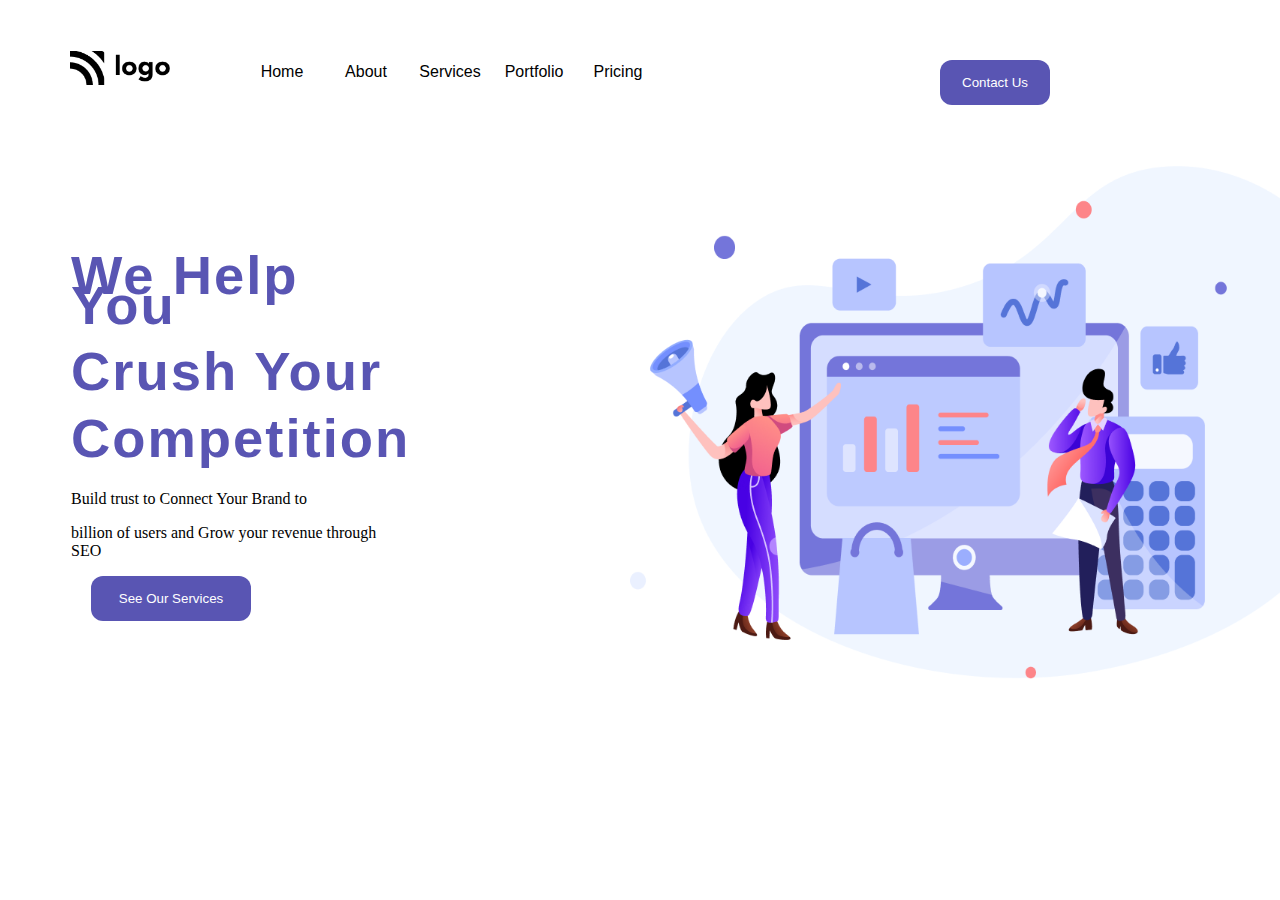
==== Project1/index.html @ 815cdc83 "Created navbar and add text & Images" ====
<!DOCTYPE html>
<html lang="en">
<head>
    <meta charset="UTF-8">
    <meta name="viewport" content="width=device-width, initial-scale=1.0">
    <title> Projects </title>
    <link rel="stylesheet" href="style.css">
</head>
<body>
    <div>
        <div class="maindiv">
    <div class="logo">
        <a href="#"><img src="assets/Logo.png" alt=""></a>
    </div>
   <nav>
    <ul>
        <li><a href="#">Home</a></li>
        <li><a href="#">About</a></li>
        <li><a href="#">Services</a></li>
        <li><a href="#">Portfolio</a></li>
        <li><a href="#">Pricing</a></li>
    </ul>
        <button class="nav-button">Contact Us</button>
   </nav>
</div>
</div>

<div class="outer-div">
    <div class="inner-div">
      <div>
        <div class="h1-tag">
        <h1>We Help You </h1>
        <h1>Crush Your</h1>
        <h1> Competition</h1>
    </div>
        <p>Build trust to Connect Your Brand to </p>
        <p>billion of users and Grow your revenue through SEO</p>
        <button class="Service-Button">See Our Services</button>
      </div>
      <img class="image" src="assets/Header Illustration.png" alt="Image">
    </div>
</div>
</body>
</html>
---- Project1/style.css ----
body{
    margin: 0;
    padding: 0;
    background: white;
}

.maindiv{
    padding: 50px 40px;
}

nav{
    width: 85%;
    overflow: auto;
    background-color:white;
}

ul{
    padding: 0px;
    margin: 0 0 0 200px;
    list-style: none;
}

li{
    float: left;
}

li a{
    width: 80px;
    display: block;
    padding: 13px 2px;
    text-decoration: none;
    font-family: Arial, Helvetica, sans-serif;
    color: black;
    text-align: center;
}

li a:hover{
    background: gray;
    text-transform: uppercase;
}

.logo img{
    position: absolute;
    margin-top: 1px;
    margin-left: 30px;
    width: 100px;
}
.nav-button {
    background-color: rgba(89,85,179,255);
    border: none;
    padding: 15px 20px;
    color: white;
    cursor: pointer;
    border-radius: 12px;
    float: right;
    margin-right: 10px;
    margin-top: 10px;
    width: 110px;
}


  .outer-div {
    display: flex;
    justify-content: flex-start;
    background-color: white;
    padding-left: 60px;
  }
  
  .inner-div {
    padding: 10px;
    border: 1px solid white;
    display: flex;
    align-items: center;
  }

  .h1-tag{
    font-size: 170%;
    font-family: Arial, Helvetica, sans-serif;
    color:rgba(89,85,179,255);
    letter-spacing: 2px;
    line-height: 30px; 

  }
  
  .image {
    max-width: 55%;
    margin-left: 220px;
  }



  .Service-Button{
    background-color: rgba(89,85,179,255);
    border: none;
    padding: 15px 25px;
    color: white;
    cursor: pointer;
    border-radius: 12px;
    float: left;
    margin-left: 20px;
    width: 160px;
  }
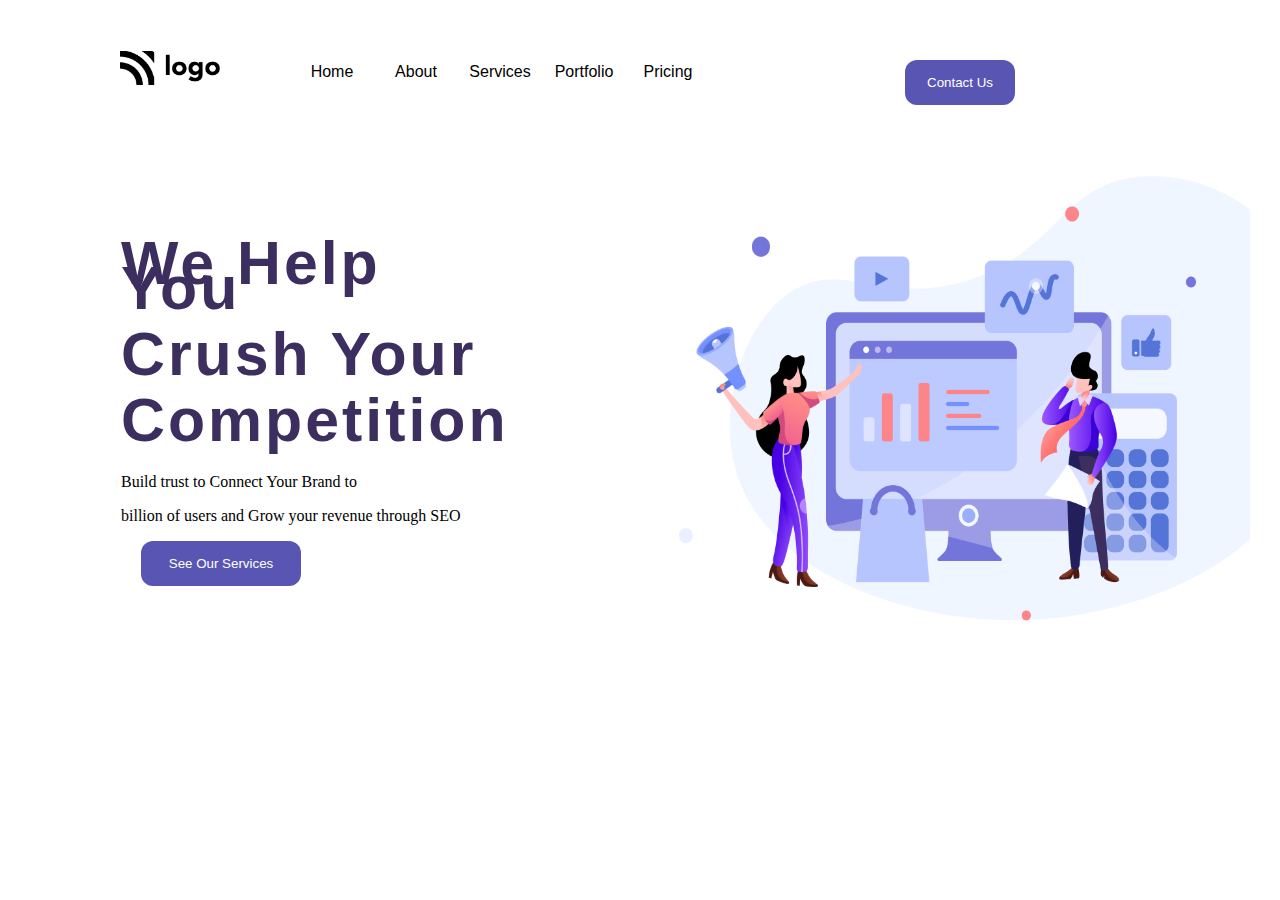
==== commit 3f6998f1: "Changes in Navbar" ====
--- a/Project1/index.html
+++ b/Project1/index.html
@@ -40,5 +40,7 @@
       <img class="image" src="assets/Header Illustration.png" alt="Image">
     </div>
 </div>
+    </div>
+</footer>
 </body>
 </html>--- a/Project1/style.css
+++ b/Project1/style.css
@@ -5,7 +5,7 @@
 }
 
 .maindiv{
-    padding: 50px 40px;
+    padding: 50px 90px;
 }
 
 nav{
@@ -34,10 +34,10 @@
     text-align: center;
 }
 
-li a:hover{
+/* li a:hover{
     background: gray;
     text-transform: uppercase;
-}
+} */
 
 .logo img{
     position: absolute;
@@ -67,24 +67,24 @@
   }
   
   .inner-div {
-    padding: 10px;
+    padding: 20px 60px;
     border: 1px solid white;
     display: flex;
     align-items: center;
   }
 
   .h1-tag{
-    font-size: 170%;
+    font-size: 190%;
     font-family: Arial, Helvetica, sans-serif;
-    color:rgba(89,85,179,255);
-    letter-spacing: 2px;
-    line-height: 30px; 
+    color:#3c2f60;
+    letter-spacing: 3px;
+    line-height: 25px; 
 
   }
   
   .image {
-    max-width: 55%;
-    margin-left: 220px;
+    max-width: 52%;
+    margin-left: 170px;
   }
 
 
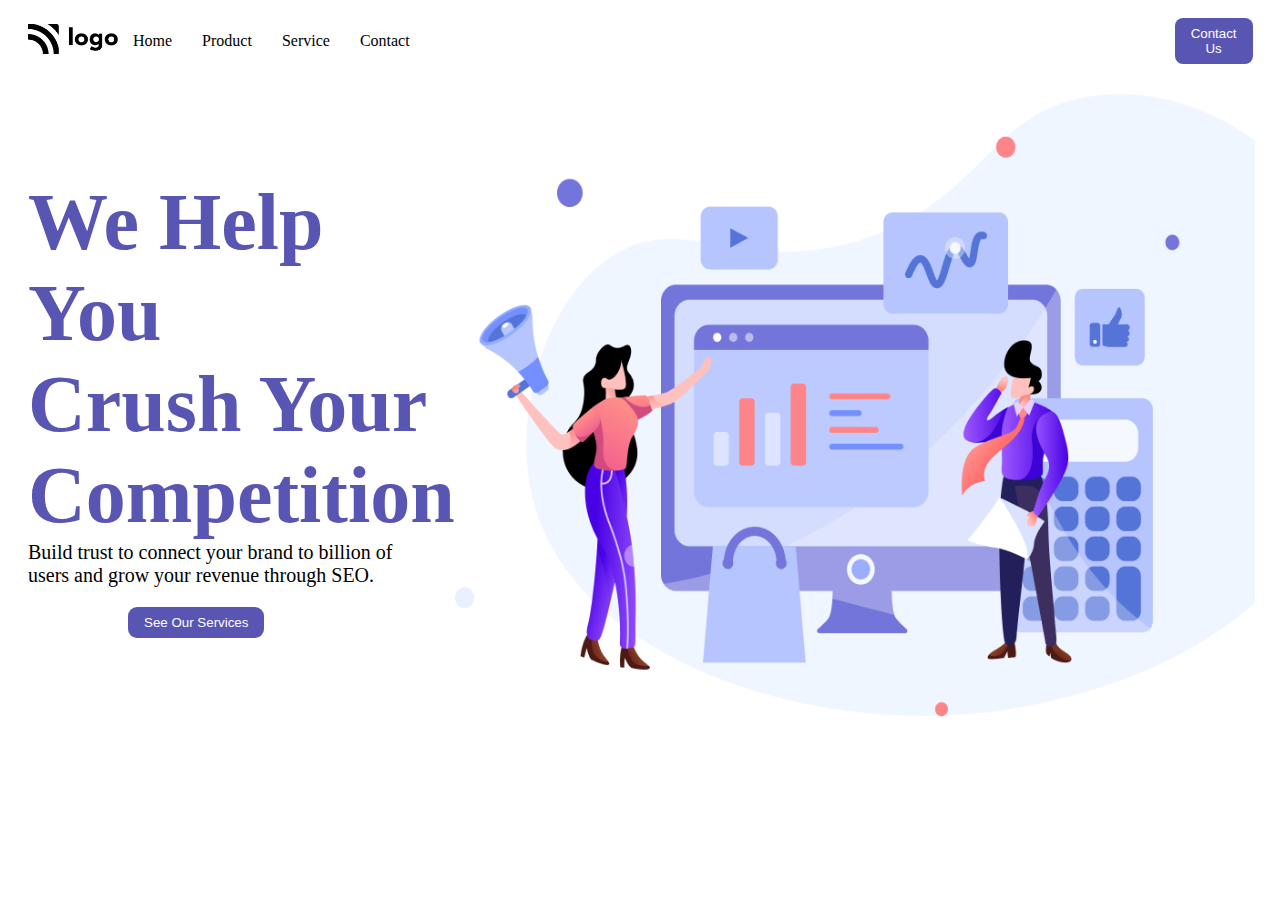
==== commit a6cff380: "Made changes in navbar and in the text" ====
--- a/Project1/index.html
+++ b/Project1/index.html
@@ -3,44 +3,38 @@
 <head>
     <meta charset="UTF-8">
     <meta name="viewport" content="width=device-width, initial-scale=1.0">
-    <title> Projects </title>
+    <title> Portfolio </title>
     <link rel="stylesheet" href="style.css">
 </head>
 <body>
-    <div>
-        <div class="maindiv">
+  <div class="navbar">
     <div class="logo">
-        <a href="#"><img src="assets/Logo.png" alt=""></a>
+      <img src="assets/Logo.png" alt="Logo">
     </div>
-   <nav>
-    <ul>
+    <div class="content">
+      <ul class="navigation">
         <li><a href="#">Home</a></li>
-        <li><a href="#">About</a></li>
-        <li><a href="#">Services</a></li>
-        <li><a href="#">Portfolio</a></li>
-        <li><a href="#">Pricing</a></li>
-    </ul>
-        <button class="nav-button">Contact Us</button>
-   </nav>
-</div>
-</div>
+        <li><a href="#">Product</a></li>
+        <li><a href="#">Service</a></li>
+        <li><a href="#">Contact</a></li>
+      </ul>
+    </div>
+    <button class="button">Contact Us</button>
+  </div>
 
-<div class="outer-div">
-    <div class="inner-div">
-      <div>
-        <div class="h1-tag">
-        <h1>We Help You </h1>
-        <h1>Crush Your</h1>
-        <h1> Competition</h1>
+  
+  <div class="container">
+    <div class="left-content">
+      <h1>We Help You</h1>
+      <h1>Crush Your</h1>
+      <h1>Competition</h1>
+      <p>Build trust to connect your brand to billion of </p>
+      <p>users and grow your revenue through SEO.</p>
+      <button class="Service-Button"> See Our Services </button>
     </div>
-        <p>Build trust to Connect Your Brand to </p>
-        <p>billion of users and Grow your revenue through SEO</p>
-        <button class="Service-Button">See Our Services</button>
-      </div>
-      <img class="image" src="assets/Header Illustration.png" alt="Image">
+    <div class="right-content">
+      <img src="assets/Header Illustration.png" alt="Image">
     </div>
-</div>
-    </div>
-</footer>
+  </div>
 </body>
 </html>--- a/Project1/style.css
+++ b/Project1/style.css
@@ -1,102 +1,97 @@
 body{
-    margin: 0;
-    padding: 0;
-    background: white;
+  background-color: white;
 }
 
-.maindiv{
-    padding: 50px 90px;
+/* Basic styling for the navbar */
+.navbar {
+  display: flex;
+  justify-content: space-between;
+  align-items: center;
+  background-color: white;
+  padding: 10px 20px;
+  color: white;
+  margin-right: 200px;
 }
 
-nav{
-    width: 85%;
-    overflow: auto;
-    background-color:white;
+/* Styling for the logo */
+.logo img {
+  width: 90px; /* Adjust the width as needed */
+  height: auto;
 }
 
-ul{
-    padding: 0px;
-    margin: 0 0 0 200px;
-    list-style: none;
+/* Styling for the content area */
+.content {
+  flex-grow: 1;
+  text-align: center;
 }
 
-li{
-    float: left;
+/* Styling for the navigation links */
+.navigation {
+  list-style: none;
+  margin: 0;
+  padding: 0;
+  display: flex;
+  align-items: center;
+  justify-content: center;
+  margin-right: 750px;
+}
+.navigation li {
+  margin: 0 15px;
+}
+.navigation li a {
+  text-decoration: none;
+  color: black;
 }
 
-li a{
-    width: 80px;
-    display: block;
-    padding: 13px 2px;
-    text-decoration: none;
-    font-family: Arial, Helvetica, sans-serif;
-    color: black;
-    text-align: center;
+/* Styling for the button */
+.button {
+  padding: 8px 16px;
+  background-color: rgba(89,85,179,255);
+  color: white;
+  border: none;
+  border-radius: 8px;
+  cursor: pointer;
 }
 
-/* li a:hover{
-    background: gray;
-    text-transform: uppercase;
-} */
-
-.logo img{
-    position: absolute;
-    margin-top: 1px;
-    margin-left: 30px;
-    width: 100px;
-}
-.nav-button {
-    background-color: rgba(89,85,179,255);
-    border: none;
-    padding: 15px 20px;
-    color: white;
-    cursor: pointer;
-    border-radius: 12px;
-    float: right;
-    margin-right: 10px;
-    margin-top: 10px;
-    width: 110px;
+/* Basic styling for the container */
+.container {
+  display: flex;
+  align-items: center;
+  justify-content: space-between;
+  background-color: white;
+  padding: 20px;
 }
 
+/* Styling for the left content */
+.left-content {
+  flex: 1;
+}
 
-  .outer-div {
-    display: flex;
-    justify-content: flex-start;
-    background-color: white;
-    padding-left: 60px;
-  }
-  
-  .inner-div {
-    padding: 20px 60px;
-    border: 1px solid white;
-    display: flex;
-    align-items: center;
-  }
+/* Styling for the h1 tags */
+h1 {
+  margin: 0;
+  font-size: 80px;
+  color: rgba(89,85,179,255);;
+}
 
-  .h1-tag{
-    font-size: 190%;
-    font-family: Arial, Helvetica, sans-serif;
-    color:#3c2f60;
-    letter-spacing: 3px;
-    line-height: 25px; 
+p{
+  margin: 0;
+  font-size: 20px;
+}
 
-  }
-  
-  .image {
-    max-width: 52%;
-    margin-left: 170px;
-  }
+.Service-Button{
+  padding: 8px 16px;
+  background-color: rgba(89,85,179,255);
+  color: white;
+  border: none;
+  border-radius: 9px;
+  cursor: pointer;
+  margin-top: 20px;
+  margin-left: 100px;
+}
 
-
-
-  .Service-Button{
-    background-color: rgba(89,85,179,255);
-    border: none;
-    padding: 15px 25px;
-    color: white;
-    cursor: pointer;
-    border-radius: 12px;
-    float: left;
-    margin-left: 20px;
-    width: 160px;
-  }
+/* Styling for the right content */
+.right-content img {
+  width: 800px; /* Adjust the width as needed */
+  height: auto;
+}
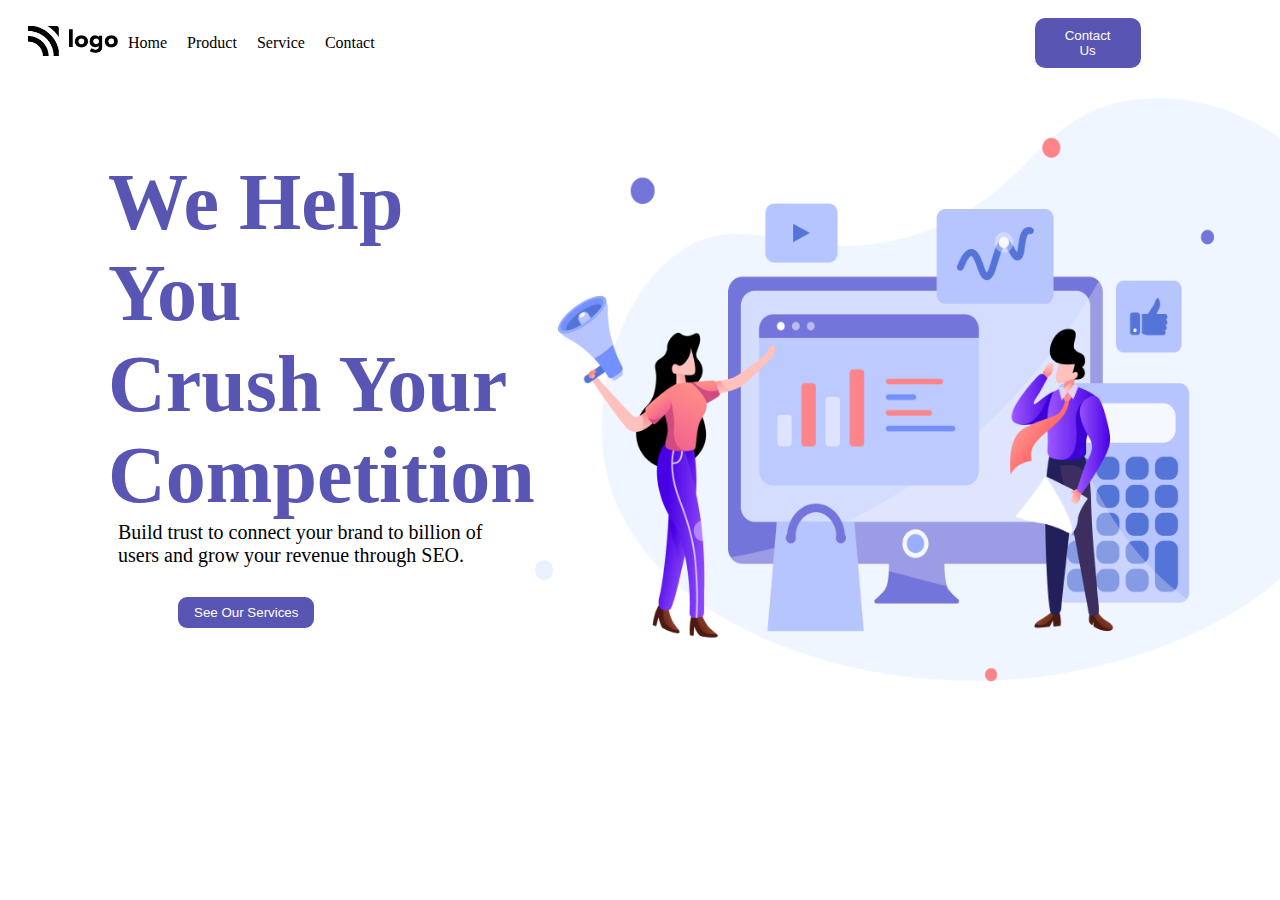
==== commit f18f6163: "project 2" ====
--- a/Project1/index.html
+++ b/Project1/index.html
@@ -3,7 +3,7 @@
 <head>
     <meta charset="UTF-8">
     <meta name="viewport" content="width=device-width, initial-scale=1.0">
-    <title> Portfolio </title>
+    <title> Project 1 </title>
     <link rel="stylesheet" href="style.css">
 </head>
 <body>
--- a/Project1/style.css
+++ b/Project1/style.css
@@ -2,7 +2,7 @@
   background-color: white;
 }
 
-/* Basic styling for the navbar */
+/*styling for the navbar */
 .navbar {
   display: flex;
   justify-content: space-between;
@@ -10,22 +10,20 @@
   background-color: white;
   padding: 10px 20px;
   color: white;
-  margin-right: 200px;
+  /* margin-right: 0px;
+  margin-left: 80px; */
 }
 
-/* Styling for the logo */
 .logo img {
-  width: 90px; /* Adjust the width as needed */
+  width: 90px;
   height: auto;
 }
 
-/* Styling for the content area */
 .content {
   flex-grow: 1;
   text-align: center;
 }
 
-/* Styling for the navigation links */
 .navigation {
   list-style: none;
   margin: 0;
@@ -33,27 +31,26 @@
   display: flex;
   align-items: center;
   justify-content: center;
-  margin-right: 750px;
+  margin-right: 650px;
 }
 .navigation li {
-  margin: 0 15px;
+  margin: 0 10px;
 }
 .navigation li a {
   text-decoration: none;
   color: black;
 }
 
-/* Styling for the button */
 .button {
-  padding: 8px 16px;
+  padding: 10px 30px;
   background-color: rgba(89,85,179,255);
   color: white;
   border: none;
-  border-radius: 8px;
+  border-radius: 10px;
   cursor: pointer;
+  margin-right: 150px;
 }
 
-/* Basic styling for the container */
 .container {
   display: flex;
   align-items: center;
@@ -62,21 +59,21 @@
   padding: 20px;
 }
 
-/* Styling for the left content */
 .left-content {
   flex: 1;
 }
 
-/* Styling for the h1 tags */
 h1 {
-  margin: 0;
+  margin: 0px;
   font-size: 80px;
-  color: rgba(89,85,179,255);;
+  color: rgba(89,85,179,255);
+  margin-left: 80px;
 }
 
 p{
   margin: 0;
   font-size: 20px;
+  margin-left: 90px;
 }
 
 .Service-Button{
@@ -86,12 +83,11 @@
   border: none;
   border-radius: 9px;
   cursor: pointer;
-  margin-top: 20px;
-  margin-left: 100px;
+  margin-top: 30px;
+  margin-left: 150px;
 }
 
-/* Styling for the right content */
 .right-content img {
-  width: 800px; /* Adjust the width as needed */
+  width: 750px; 
   height: auto;
 }
